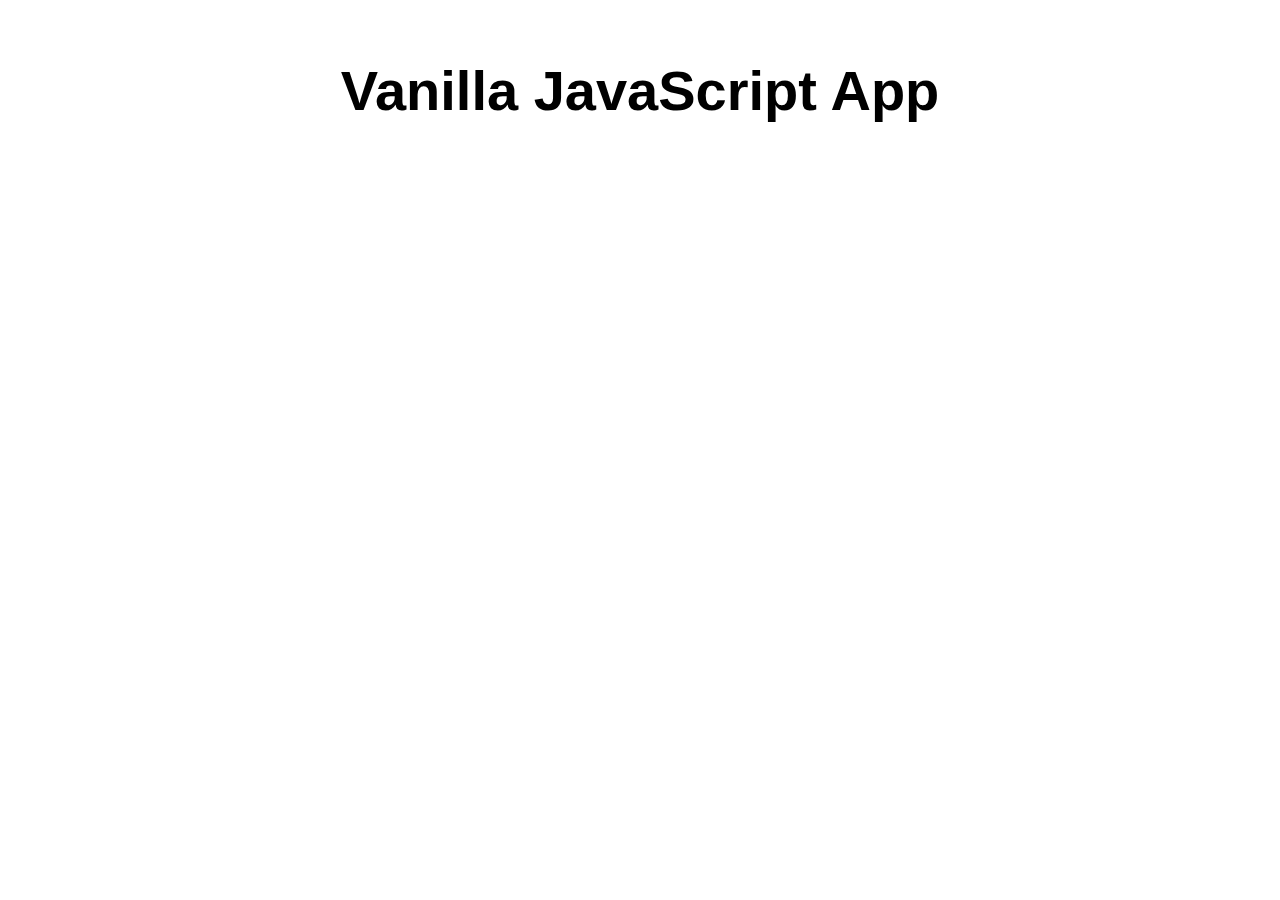
==== src/index.html @ a5e83815 "Initialize HannahZhuSWE-playwright" ====
<!DOCTYPE html>
<html lang="en">

<head>
  <meta charset="UTF-8">
  <meta name="viewport" content="width=device-width, initial-scale=1.0">
  <link rel="stylesheet" href="styles.css">
  <title>Vanilla JavaScript App</title>
</head>

<body>
  <main>
    <h1>Vanilla JavaScript App</h1>
  </main>
</body>

</html>
---- src/styles.css ----
* {
  font-family: Arial, Helvetica, sans-serif;
}

html, body {
  margin: 0;
  border: 0;
  padding: 0;
  background-color: #fff;
}

main {
  margin: auto;
  width: 50%;
  padding: 20px;
}

main > h1 {
  text-align: center;
  font-size: 3.5em;
}
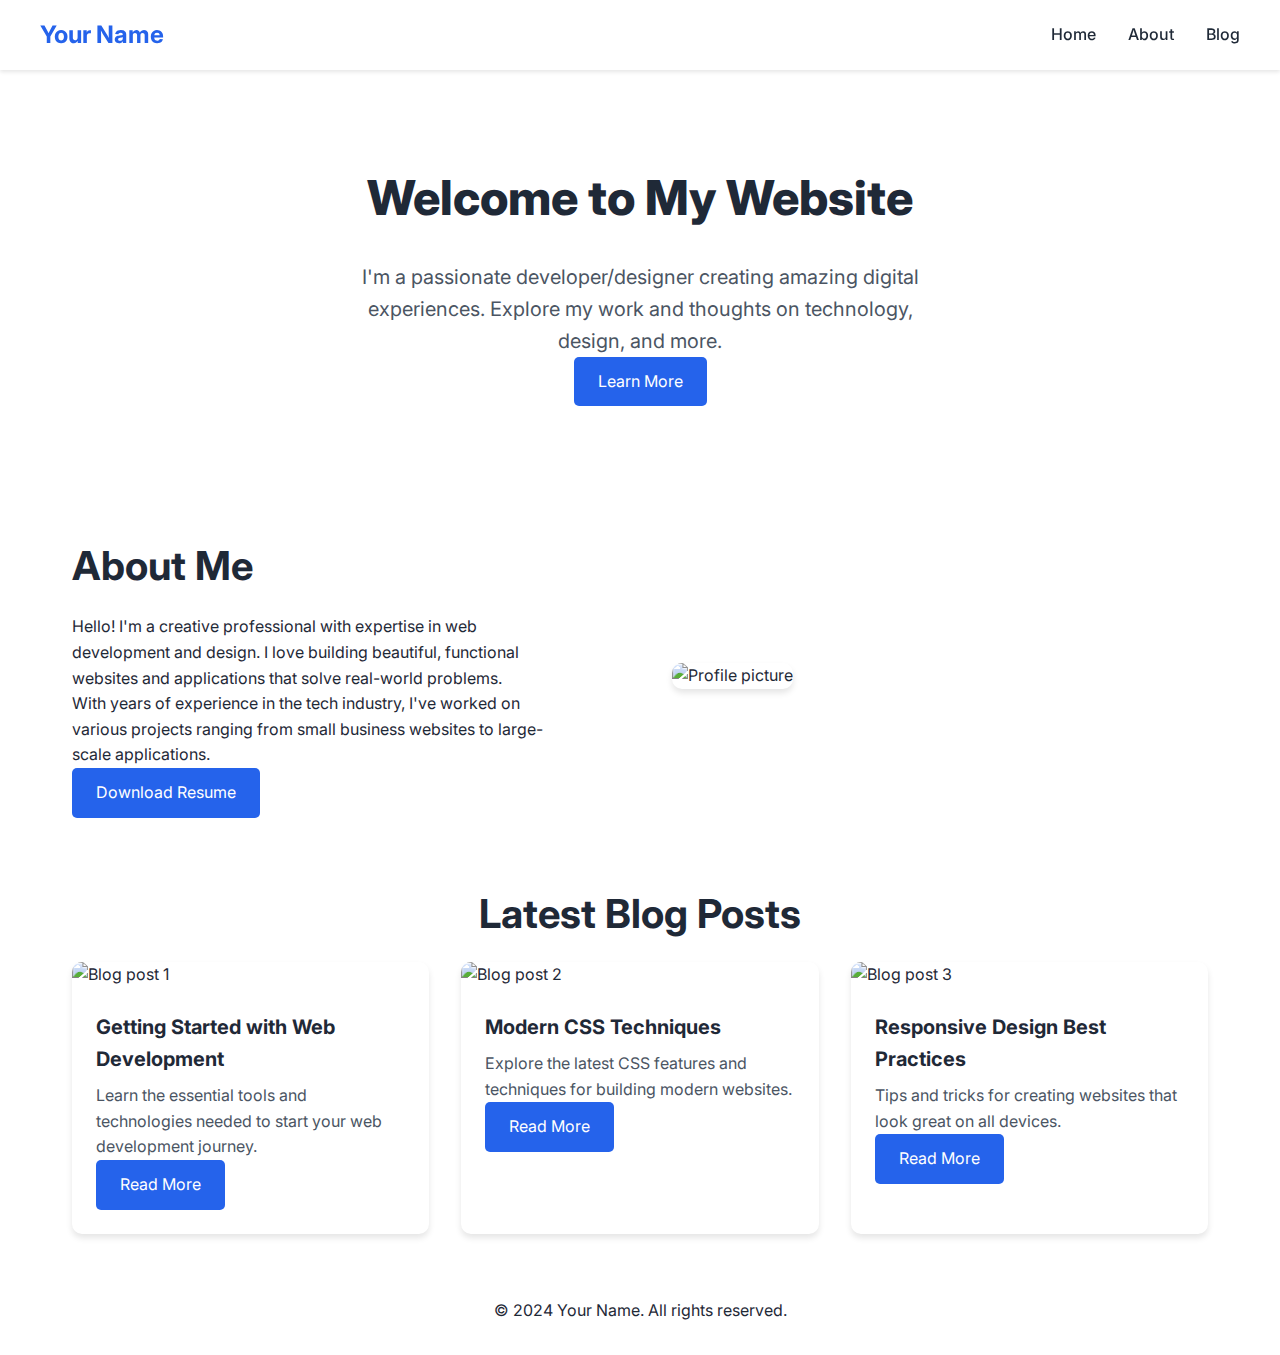
==== commit c6f7f49f: "Add personal website template with home, about, and blog sections" ====
--- a/src/index.html
+++ b/src/index.html
@@ -4,14 +4,86 @@
 <head>
   <meta charset="UTF-8">
   <meta name="viewport" content="width=device-width, initial-scale=1.0">
+  <title>Your Name - Personal Website</title>
+  <link href="https://fonts.googleapis.com/css2?family=Inter:wght@400;500;600;700;800&display=swap" rel="stylesheet">
   <link rel="stylesheet" href="styles.css">
-  <title>Vanilla JavaScript App</title>
 </head>
 
 <body>
+  <!-- Navigation -->
+  <nav>
+    <div class="nav-container">
+      <a href="#" class="nav-logo">Your Name</a>
+      <ul class="nav-links">
+        <li><a href="#home">Home</a></li>
+        <li><a href="#about">About</a></li>
+        <li><a href="#blog">Blog</a></li>
+      </ul>
+    </div>
+  </nav>
+
   <main>
-    <h1>Vanilla JavaScript App</h1>
+    <!-- Hero Section -->
+    <section id="home" class="hero">
+      <h1>Welcome to My Website</h1>
+      <p>I'm a passionate developer/designer creating amazing digital experiences. Explore my work and thoughts on technology, design, and more.</p>
+      <a href="#about" class="btn">Learn More</a>
+    </section>
+
+    <!-- About Section -->
+    <section id="about" class="about">
+      <div class="about-content">
+        <h2>About Me</h2>
+        <p>Hello! I'm a creative professional with expertise in web development and design. I love building beautiful, functional websites and applications that solve real-world problems.</p>
+        <p>With years of experience in the tech industry, I've worked on various projects ranging from small business websites to large-scale applications.</p>
+        <a href="#" class="btn">Download Resume</a>
+      </div>
+      <div class="about-image">
+        <img src="https://via.placeholder.com/600x400" alt="Profile picture" loading="lazy">
+      </div>
+    </section>
+
+    <!-- Blog Section -->
+    <section id="blog">
+      <h2 class="text-center">Latest Blog Posts</h2>
+      <div class="blog-grid">
+        <!-- Blog Card 1 -->
+        <article class="blog-card">
+          <img src="https://via.placeholder.com/400x300" alt="Blog post 1" loading="lazy">
+          <div class="blog-content">
+            <h3>Getting Started with Web Development</h3>
+            <p>Learn the essential tools and technologies needed to start your web development journey.</p>
+            <a href="#" class="btn">Read More</a>
+          </div>
+        </article>
+
+        <!-- Blog Card 2 -->
+        <article class="blog-card">
+          <img src="https://via.placeholder.com/400x300" alt="Blog post 2" loading="lazy">
+          <div class="blog-content">
+            <h3>Modern CSS Techniques</h3>
+            <p>Explore the latest CSS features and techniques for building modern websites.</p>
+            <a href="#" class="btn">Read More</a>
+          </div>
+        </article>
+
+        <!-- Blog Card 3 -->
+        <article class="blog-card">
+          <img src="https://via.placeholder.com/400x300" alt="Blog post 3" loading="lazy">
+          <div class="blog-content">
+            <h3>Responsive Design Best Practices</h3>
+            <p>Tips and tricks for creating websites that look great on all devices.</p>
+            <a href="#" class="btn">Read More</a>
+          </div>
+        </article>
+      </div>
+    </section>
   </main>
+
+  <!-- Footer -->
+  <footer class="text-center" style="margin: 4rem 0 2rem;">
+    <p>© 2024 Your Name. All rights reserved.</p>
+  </footer>
 </body>
 
 </html>--- a/src/styles.css
+++ b/src/styles.css
@@ -1,21 +1,220 @@
 * {
-  font-family: Arial, Helvetica, sans-serif;
+  font-family: 'Inter', Arial, Helvetica, sans-serif;
+  margin: 0;
+  padding: 0;
+  box-sizing: border-box;
+}
+
+:root {
+  --primary-color: #2563eb;
+  --secondary-color: #1e40af;
+  --text-color: #1f2937;
+  --light-bg: #f3f4f6;
+  --white: #ffffff;
 }
 
 html, body {
   margin: 0;
   border: 0;
   padding: 0;
-  background-color: #fff;
-}
-
+  background-color: var(--white);
+  color: var(--text-color);
+  line-height: 1.6;
+}
+
+/* Navigation */
+nav {
+  background-color: var(--white);
+  padding: 1rem 2rem;
+  box-shadow: 0 2px 4px rgba(0, 0, 0, 0.1);
+  position: fixed;
+  width: 100%;
+  top: 0;
+  z-index: 1000;
+}
+
+.nav-container {
+  max-width: 1200px;
+  margin: 0 auto;
+  display: flex;
+  justify-content: space-between;
+  align-items: center;
+}
+
+.nav-logo {
+  font-size: 1.5rem;
+  font-weight: bold;
+  color: var(--primary-color);
+  text-decoration: none;
+}
+
+.nav-links {
+  display: flex;
+  gap: 2rem;
+  list-style: none;
+}
+
+.nav-links a {
+  text-decoration: none;
+  color: var(--text-color);
+  font-weight: 500;
+  transition: color 0.3s ease;
+}
+
+.nav-links a:hover {
+  color: var(--primary-color);
+}
+
+/* Main Content */
 main {
-  margin: auto;
-  width: 50%;
-  padding: 20px;
-}
-
-main > h1 {
+  margin: 6rem auto 2rem;
+  max-width: 1200px;
+  padding: 0 2rem;
+}
+
+/* Section Styles */
+section {
+  margin: 4rem 0;
+}
+
+h1, h2, h3 {
+  color: var(--text-color);
+  margin-bottom: 1rem;
+}
+
+h1 {
+  font-size: 3rem;
+  font-weight: 800;
+}
+
+h2 {
+  font-size: 2.5rem;
+  font-weight: 700;
+}
+
+/* Home Section */
+.hero {
   text-align: center;
-  font-size: 3.5em;
+  padding: 4rem 0;
+}
+
+.hero h1 {
+  margin-bottom: 1.5rem;
+}
+
+.hero p {
+  font-size: 1.25rem;
+  color: #4b5563;
+  max-width: 600px;
+  margin: 0 auto;
+}
+
+/* About Section */
+.about {
+  display: grid;
+  grid-template-columns: 1fr 1fr;
+  gap: 4rem;
+  align-items: center;
+}
+
+.about-content {
+  padding-right: 2rem;
+}
+
+.about img {
+  width: 100%;
+  border-radius: 10px;
+  box-shadow: 0 4px 6px rgba(0, 0, 0, 0.1);
+}
+
+/* Blog Section */
+.blog-grid {
+  display: grid;
+  grid-template-columns: repeat(auto-fit, minmax(300px, 1fr));
+  gap: 2rem;
+}
+
+.blog-card {
+  background: var(--white);
+  border-radius: 10px;
+  overflow: hidden;
+  box-shadow: 0 4px 6px rgba(0, 0, 0, 0.1);
+  transition: transform 0.3s ease;
+}
+
+.blog-card:hover {
+  transform: translateY(-5px);
+}
+
+.blog-card img {
+  width: 100%;
+  height: 200px;
+  object-fit: cover;
+}
+
+.blog-content {
+  padding: 1.5rem;
+}
+
+.blog-content h3 {
+  font-size: 1.25rem;
+  margin-bottom: 0.5rem;
+}
+
+.blog-content p {
+  color: #4b5563;
+}
+
+/* Responsive Design */
+@media (max-width: 768px) {
+  .nav-container {
+    flex-direction: column;
+    gap: 1rem;
+  }
+  
+  .about {
+    grid-template-columns: 1fr;
+    gap: 2rem;
+  }
+  
+  .about-content {
+    padding-right: 0;
+  }
+  
+  h1 {
+    font-size: 2.5rem;
+  }
+  
+  h2 {
+    font-size: 2rem;
+  }
+  
+  .hero {
+    padding: 2rem 0;
+  }
+}
+
+/* Utility Classes */
+.container {
+  max-width: 1200px;
+  margin: 0 auto;
+  padding: 0 2rem;
+}
+
+.btn {
+  display: inline-block;
+  padding: 0.75rem 1.5rem;
+  background-color: var(--primary-color);
+  color: var(--white);
+  text-decoration: none;
+  border-radius: 5px;
+  transition: background-color 0.3s ease;
+}
+
+.btn:hover {
+  background-color: var(--secondary-color);
+}
+
+.text-center {
+  text-align: center;
 }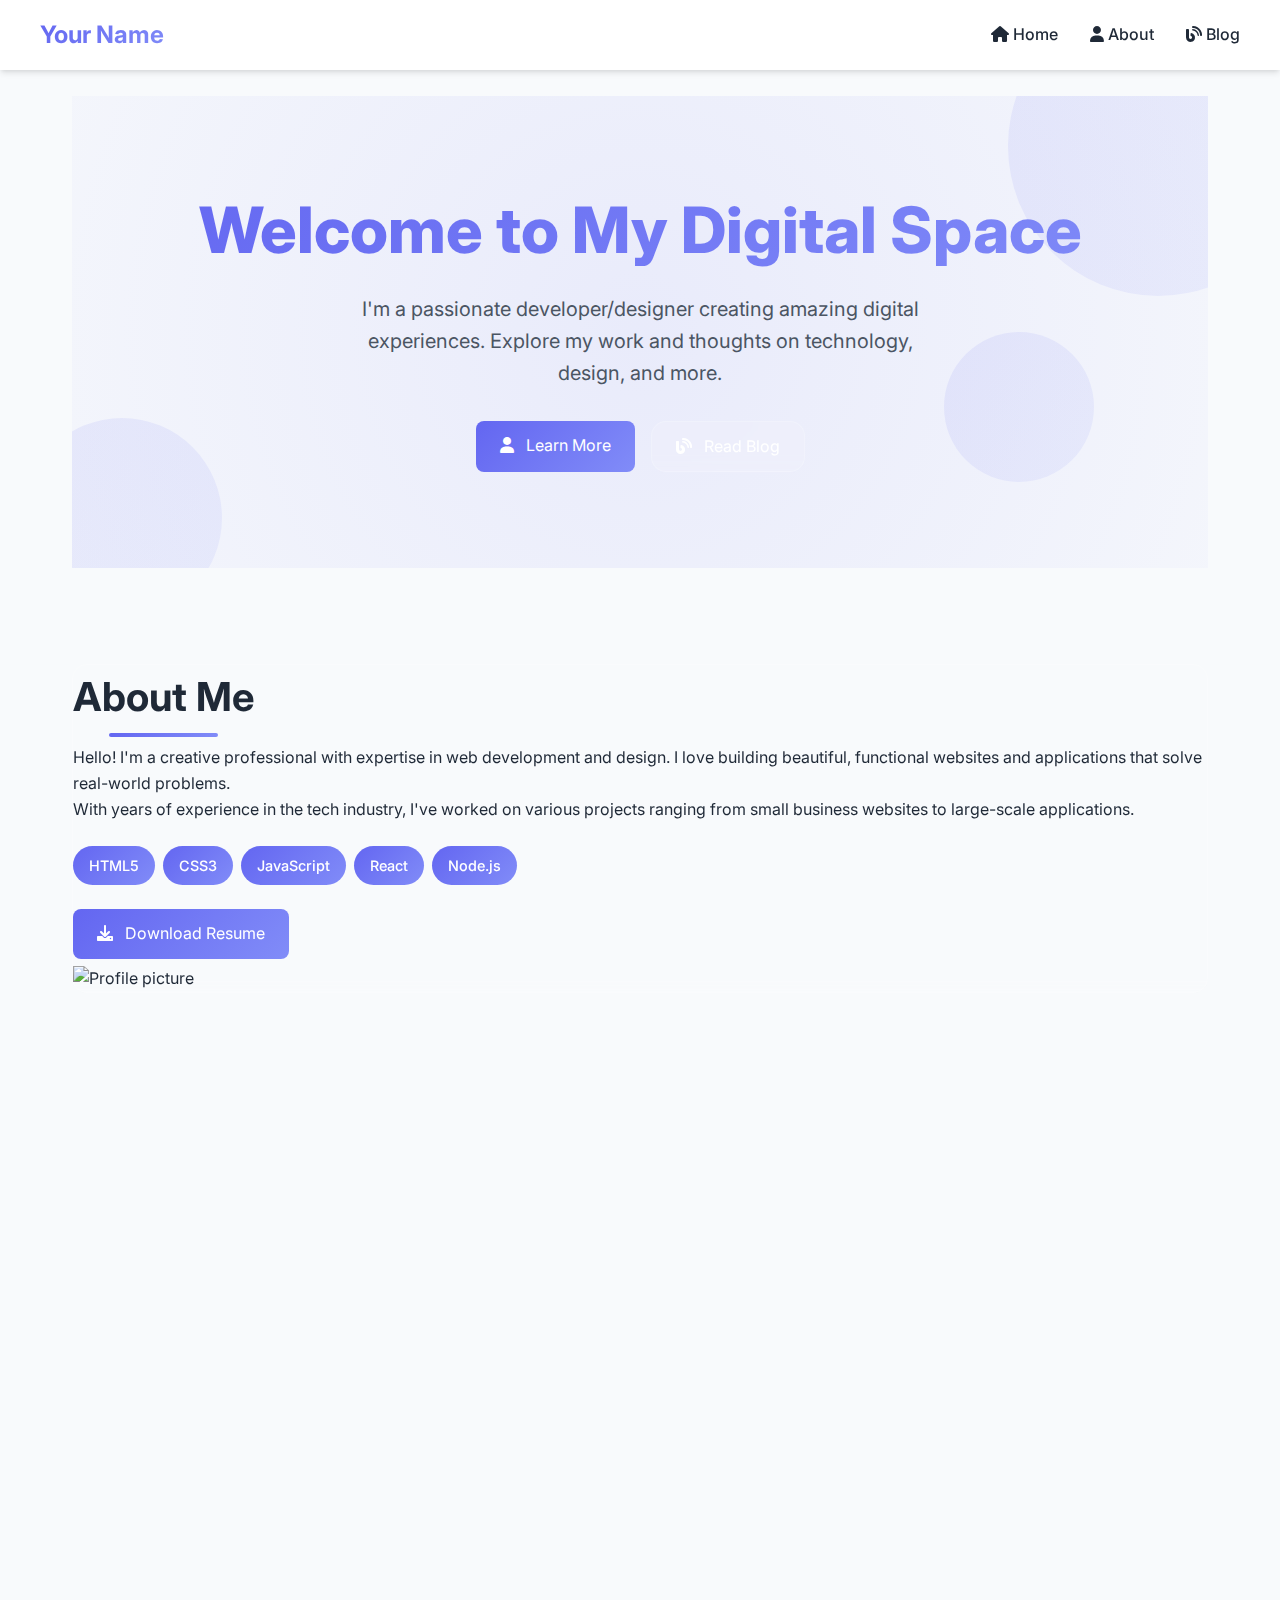
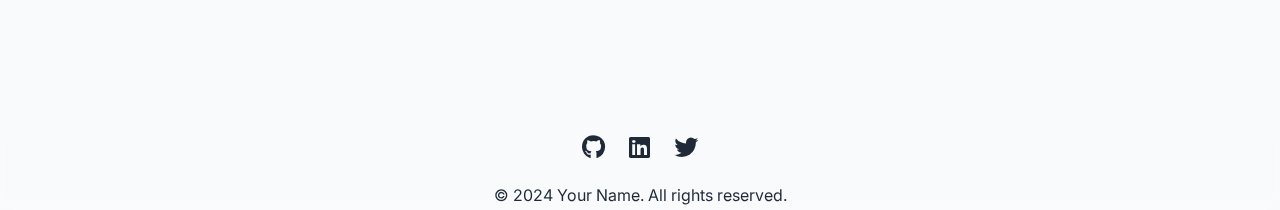
==== commit 7edd5607: "Add modern aesthetic design with animations and interactive elements" ====
--- a/src/index.html
+++ b/src/index.html
@@ -6,6 +6,7 @@
   <meta name="viewport" content="width=device-width, initial-scale=1.0">
   <title>Your Name - Personal Website</title>
   <link href="https://fonts.googleapis.com/css2?family=Inter:wght@400;500;600;700;800&display=swap" rel="stylesheet">
+  <link rel="stylesheet" href="https://cdnjs.cloudflare.com/ajax/libs/font-awesome/6.0.0/css/all.min.css">
   <link rel="stylesheet" href="styles.css">
 </head>
 
@@ -15,9 +16,9 @@
     <div class="nav-container">
       <a href="#" class="nav-logo">Your Name</a>
       <ul class="nav-links">
-        <li><a href="#home">Home</a></li>
-        <li><a href="#about">About</a></li>
-        <li><a href="#blog">Blog</a></li>
+        <li><a href="#home"><i class="fas fa-home"></i> Home</a></li>
+        <li><a href="#about"><i class="fas fa-user"></i> About</a></li>
+        <li><a href="#blog"><i class="fas fa-blog"></i> Blog</a></li>
       </ul>
     </div>
   </nav>
@@ -25,18 +26,35 @@
   <main>
     <!-- Hero Section -->
     <section id="home" class="hero">
-      <h1>Welcome to My Website</h1>
-      <p>I'm a passionate developer/designer creating amazing digital experiences. Explore my work and thoughts on technology, design, and more.</p>
-      <a href="#about" class="btn">Learn More</a>
+      <div class="hero-content">
+        <h1>Welcome to My Digital Space</h1>
+        <p>I'm a passionate developer/designer creating amazing digital experiences. Explore my work and thoughts on technology, design, and more.</p>
+        <div class="hero-buttons">
+          <a href="#about" class="btn"><i class="fas fa-user"></i> Learn More</a>
+          <a href="#blog" class="btn glass"><i class="fas fa-blog"></i> Read Blog</a>
+        </div>
+      </div>
+      <div class="hero-background">
+        <div class="shape shape-1"></div>
+        <div class="shape shape-2"></div>
+        <div class="shape shape-3"></div>
+      </div>
     </section>
 
     <!-- About Section -->
-    <section id="about" class="about">
+    <section id="about" class="about glass">
       <div class="about-content">
         <h2>About Me</h2>
         <p>Hello! I'm a creative professional with expertise in web development and design. I love building beautiful, functional websites and applications that solve real-world problems.</p>
         <p>With years of experience in the tech industry, I've worked on various projects ranging from small business websites to large-scale applications.</p>
-        <a href="#" class="btn">Download Resume</a>
+        <div class="skills">
+          <span class="skill-tag">HTML5</span>
+          <span class="skill-tag">CSS3</span>
+          <span class="skill-tag">JavaScript</span>
+          <span class="skill-tag">React</span>
+          <span class="skill-tag">Node.js</span>
+        </div>
+        <a href="#" class="btn"><i class="fas fa-download"></i> Download Resume</a>
       </div>
       <div class="about-image">
         <img src="https://via.placeholder.com/600x400" alt="Profile picture" loading="lazy">
@@ -53,7 +71,7 @@
           <div class="blog-content">
             <h3>Getting Started with Web Development</h3>
             <p>Learn the essential tools and technologies needed to start your web development journey.</p>
-            <a href="#" class="btn">Read More</a>
+            <a href="#" class="btn"><i class="fas fa-arrow-right"></i> Read More</a>
           </div>
         </article>
 
@@ -63,7 +81,7 @@
           <div class="blog-content">
             <h3>Modern CSS Techniques</h3>
             <p>Explore the latest CSS features and techniques for building modern websites.</p>
-            <a href="#" class="btn">Read More</a>
+            <a href="#" class="btn"><i class="fas fa-arrow-right"></i> Read More</a>
           </div>
         </article>
 
@@ -73,7 +91,7 @@
           <div class="blog-content">
             <h3>Responsive Design Best Practices</h3>
             <p>Tips and tricks for creating websites that look great on all devices.</p>
-            <a href="#" class="btn">Read More</a>
+            <a href="#" class="btn"><i class="fas fa-arrow-right"></i> Read More</a>
           </div>
         </article>
       </div>
@@ -81,9 +99,16 @@
   </main>
 
   <!-- Footer -->
-  <footer class="text-center" style="margin: 4rem 0 2rem;">
+  <footer class="text-center glass">
+    <div class="social-links">
+      <a href="#" class="social-link"><i class="fab fa-github"></i></a>
+      <a href="#" class="social-link"><i class="fab fa-linkedin"></i></a>
+      <a href="#" class="social-link"><i class="fab fa-twitter"></i></a>
+    </div>
     <p>© 2024 Your Name. All rights reserved.</p>
   </footer>
+
+  <script src="script.js"></script>
 </body>
 
 </html>--- a/src/styles.css
+++ b/src/styles.css
@@ -6,31 +6,44 @@
 }
 
 :root {
-  --primary-color: #2563eb;
-  --secondary-color: #1e40af;
+  --primary-color: #6366f1;
+  --secondary-color: #4f46e5;
+  --accent-color: #818cf8;
   --text-color: #1f2937;
-  --light-bg: #f3f4f6;
+  --light-bg: #f8fafc;
   --white: #ffffff;
+  --gradient-1: linear-gradient(135deg, #6366f1 0%, #818cf8 100%);
+  --gradient-2: linear-gradient(135deg, #4f46e5 0%, #6366f1 100%);
+  --shadow-1: 0 4px 6px -1px rgba(0, 0, 0, 0.1), 0 2px 4px -1px rgba(0, 0, 0, 0.06);
+  --shadow-2: 0 10px 15px -3px rgba(0, 0, 0, 0.1), 0 4px 6px -2px rgba(0, 0, 0, 0.05);
 }
 
 html, body {
   margin: 0;
   border: 0;
   padding: 0;
-  background-color: var(--white);
+  background-color: var(--light-bg);
   color: var(--text-color);
   line-height: 1.6;
+  scroll-behavior: smooth;
 }
 
 /* Navigation */
 nav {
-  background-color: var(--white);
+  background-color: rgba(255, 255, 255, 0.95);
+  backdrop-filter: blur(10px);
   padding: 1rem 2rem;
-  box-shadow: 0 2px 4px rgba(0, 0, 0, 0.1);
+  box-shadow: var(--shadow-1);
   position: fixed;
   width: 100%;
   top: 0;
   z-index: 1000;
+  transition: all 0.3s ease;
+}
+
+nav.scrolled {
+  background-color: rgba(255, 255, 255, 0.98);
+  box-shadow: var(--shadow-2);
 }
 
 .nav-container {
@@ -44,8 +57,15 @@
 .nav-logo {
   font-size: 1.5rem;
   font-weight: bold;
-  color: var(--primary-color);
+  background: var(--gradient-1);
+  -webkit-background-clip: text;
+  -webkit-text-fill-color: transparent;
   text-decoration: none;
+  transition: transform 0.3s ease;
+}
+
+.nav-logo:hover {
+  transform: scale(1.05);
 }
 
 .nav-links {
@@ -58,11 +78,23 @@
   text-decoration: none;
   color: var(--text-color);
   font-weight: 500;
-  transition: color 0.3s ease;
-}
-
-.nav-links a:hover {
-  color: var(--primary-color);
+  transition: all 0.3s ease;
+  position: relative;
+}
+
+.nav-links a::after {
+  content: '';
+  position: absolute;
+  width: 0;
+  height: 2px;
+  bottom: -4px;
+  left: 0;
+  background: var(--gradient-1);
+  transition: width 0.3s ease;
+}
+
+.nav-links a:hover::after {
+  width: 100%;
 }
 
 /* Main Content */
@@ -74,7 +106,15 @@
 
 /* Section Styles */
 section {
-  margin: 4rem 0;
+  margin: 6rem 0;
+  opacity: 0;
+  transform: translateY(20px);
+  transition: all 0.6s ease;
+}
+
+section.visible {
+  opacity: 1;
+  transform: translateY(0);
 }
 
 h1, h2, h3 {
@@ -83,89 +123,180 @@
 }
 
 h1 {
-  font-size: 3rem;
+  font-size: 3.5rem;
   font-weight: 800;
+  background: var(--gradient-1);
+  -webkit-background-clip: text;
+  -webkit-text-fill-color: transparent;
+  line-height: 1.2;
 }
 
 h2 {
   font-size: 2.5rem;
   font-weight: 700;
+  position: relative;
+  display: inline-block;
+}
+
+h2::after {
+  content: '';
+  position: absolute;
+  width: 60%;
+  height: 4px;
+  bottom: -8px;
+  left: 20%;
+  background: var(--gradient-1);
+  border-radius: 2px;
 }
 
 /* Home Section */
 .hero {
   text-align: center;
-  padding: 4rem 0;
+  padding: 6rem 0;
+  position: relative;
+  overflow: hidden;
+}
+
+.hero::before {
+  content: '';
+  position: absolute;
+  width: 200%;
+  height: 200%;
+  background: radial-gradient(circle, rgba(99, 102, 241, 0.1) 0%, rgba(255, 255, 255, 0) 70%);
+  top: -50%;
+  left: -50%;
+  z-index: -1;
+  animation: rotate 20s linear infinite;
+}
+
+@keyframes rotate {
+  from { transform: rotate(0deg); }
+  to { transform: rotate(360deg); }
 }
 
 .hero h1 {
   margin-bottom: 1.5rem;
+  font-size: 4rem;
 }
 
 .hero p {
   font-size: 1.25rem;
   color: #4b5563;
   max-width: 600px;
-  margin: 0 auto;
-}
-
-/* About Section */
-.about {
-  display: grid;
-  grid-template-columns: 1fr 1fr;
-  gap: 4rem;
-  align-items: center;
-}
-
-.about-content {
-  padding-right: 2rem;
-}
-
-.about img {
+  margin: 0 auto 2rem;
+}
+
+/* Hero Section Additional Styles */
+.hero-content {
+  position: relative;
+  z-index: 2;
+}
+
+.hero-buttons {
+  display: flex;
+  gap: 1rem;
+  justify-content: center;
+  margin-top: 2rem;
+}
+
+.hero-background {
+  position: absolute;
+  top: 0;
+  left: 0;
   width: 100%;
-  border-radius: 10px;
-  box-shadow: 0 4px 6px rgba(0, 0, 0, 0.1);
-}
-
-/* Blog Section */
-.blog-grid {
-  display: grid;
-  grid-template-columns: repeat(auto-fit, minmax(300px, 1fr));
-  gap: 2rem;
-}
-
-.blog-card {
-  background: var(--white);
-  border-radius: 10px;
+  height: 100%;
   overflow: hidden;
-  box-shadow: 0 4px 6px rgba(0, 0, 0, 0.1);
-  transition: transform 0.3s ease;
-}
-
-.blog-card:hover {
-  transform: translateY(-5px);
-}
-
-.blog-card img {
-  width: 100%;
+  z-index: 1;
+}
+
+.shape {
+  position: absolute;
+  background: var(--gradient-1);
+  border-radius: 50%;
+  opacity: 0.1;
+}
+
+.shape-1 {
+  width: 300px;
+  height: 300px;
+  top: -100px;
+  right: -100px;
+  animation: float 6s ease-in-out infinite;
+}
+
+.shape-2 {
+  width: 200px;
   height: 200px;
-  object-fit: cover;
-}
-
-.blog-content {
-  padding: 1.5rem;
-}
-
-.blog-content h3 {
-  font-size: 1.25rem;
-  margin-bottom: 0.5rem;
-}
-
-.blog-content p {
-  color: #4b5563;
-}
-
-/* Responsive Design */
+  bottom: -50px;
+  left: -50px;
+  animation: float 8s ease-in-out infinite;
+}
+
+.shape-3 {
+  width: 150px;
+  height: 150px;
+  top: 50%;
+  right: 10%;
+  animation: float 7s ease-in-out infinite;
+}
+
+@keyframes float {
+  0%, 100% { transform: translateY(0); }
+  50% { transform: translateY(-20px); }
+}
+
+/* Skills Section */
+.skills {
+  display: flex;
+  flex-wrap: wrap;
+  gap: 0.5rem;
+  margin: 1.5rem 0;
+}
+
+.skill-tag {
+  background: var(--gradient-1);
+  color: var(--white);
+  padding: 0.5rem 1rem;
+  border-radius: 20px;
+  font-size: 0.9rem;
+  font-weight: 500;
+}
+
+/* Social Links */
+.social-links {
+  display: flex;
+  justify-content: center;
+  gap: 1.5rem;
+  margin-bottom: 1rem;
+}
+
+.social-link {
+  color: var(--text-color);
+  font-size: 1.5rem;
+  transition: all 0.3s ease;
+}
+
+.social-link:hover {
+  color: var(--primary-color);
+  transform: translateY(-3px);
+}
+
+/* Additional Button Styles */
+.btn i {
+  margin-right: 0.5rem;
+}
+
+.btn.glass {
+  background: rgba(255, 255, 255, 0.1);
+  backdrop-filter: blur(10px);
+  border: 1px solid rgba(255, 255, 255, 0.2);
+}
+
+.btn.glass:hover {
+  background: rgba(255, 255, 255, 0.2);
+}
+
+/* Responsive Adjustments */
 @media (max-width: 768px) {
   .nav-container {
     flex-direction: column;
@@ -175,6 +306,7 @@
   .about {
     grid-template-columns: 1fr;
     gap: 2rem;
+    padding: 2rem;
   }
   
   .about-content {
@@ -190,7 +322,20 @@
   }
   
   .hero {
-    padding: 2rem 0;
+    padding: 4rem 0;
+  }
+  
+  .hero-buttons {
+    flex-direction: column;
+    align-items: center;
+  }
+  
+  .shape {
+    display: none;
+  }
+  
+  .skills {
+    justify-content: center;
   }
 }
 
@@ -204,17 +349,54 @@
 .btn {
   display: inline-block;
   padding: 0.75rem 1.5rem;
-  background-color: var(--primary-color);
+  background: var(--gradient-1);
   color: var(--white);
   text-decoration: none;
-  border-radius: 5px;
-  transition: background-color 0.3s ease;
+  border-radius: 8px;
+  transition: all 0.3s ease;
+  position: relative;
+  overflow: hidden;
+}
+
+.btn::before {
+  content: '';
+  position: absolute;
+  top: 0;
+  left: -100%;
+  width: 100%;
+  height: 100%;
+  background: linear-gradient(
+    90deg,
+    transparent,
+    rgba(255, 255, 255, 0.2),
+    transparent
+  );
+  transition: 0.5s;
+}
+
+.btn:hover::before {
+  left: 100%;
 }
 
 .btn:hover {
-  background-color: var(--secondary-color);
+  transform: translateY(-2px);
+  box-shadow: var(--shadow-2);
 }
 
 .text-center {
   text-align: center;
+}
+
+/* Animations */
+@keyframes fadeIn {
+  from { opacity: 0; transform: translateY(20px); }
+  to { opacity: 1; transform: translateY(0); }
+}
+
+/* Glass Effect */
+.glass {
+  background: rgba(255, 255, 255, 0.1);
+  backdrop-filter: blur(10px);
+  border: 1px solid rgba(255, 255, 255, 0.2);
+  border-radius: 15px;
 }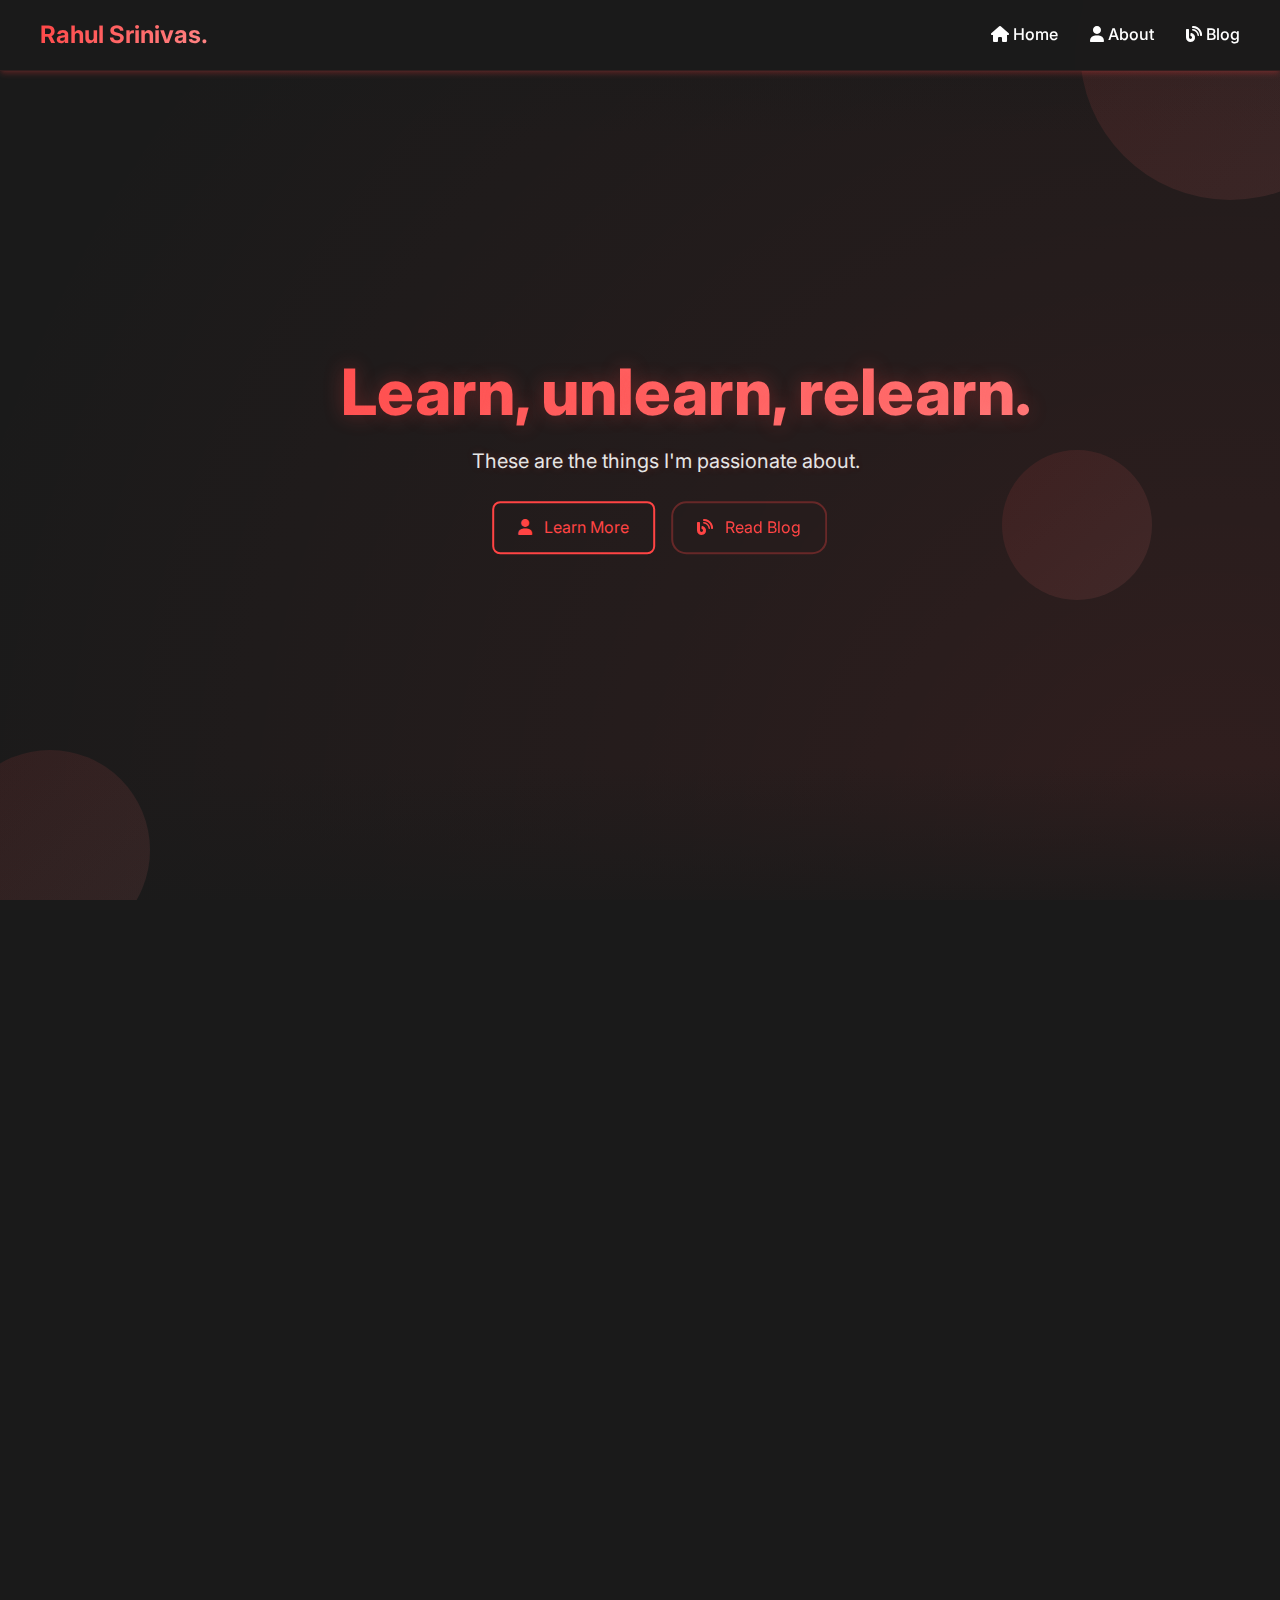
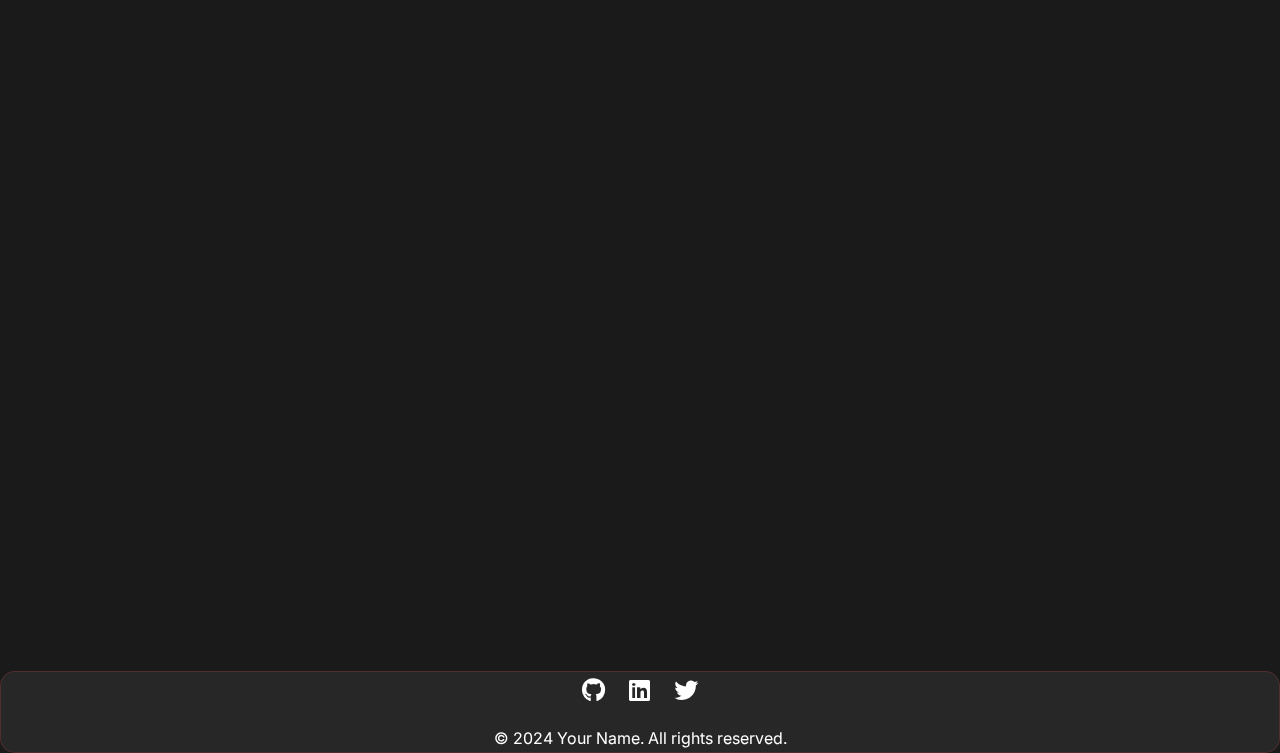
==== commit d96c60f9: "Update layout: Remove gaps between sections, adjust hero section height, and reposition About sectio" ====
--- a/src/index.html
+++ b/src/index.html
@@ -14,7 +14,7 @@
   <!-- Navigation -->
   <nav>
     <div class="nav-container">
-      <a href="#" class="nav-logo">Your Name</a>
+      <a href="#" class="nav-logo">Rahul Srinivas.</a>
       <ul class="nav-links">
         <li><a href="#home"><i class="fas fa-home"></i> Home</a></li>
         <li><a href="#about"><i class="fas fa-user"></i> About</a></li>
@@ -27,8 +27,8 @@
     <!-- Hero Section -->
     <section id="home" class="hero">
       <div class="hero-content">
-        <h1>Welcome to My Digital Space</h1>
-        <p>I'm a passionate developer/designer creating amazing digital experiences. Explore my work and thoughts on technology, design, and more.</p>
+        <h1>Learn, unlearn, relearn.</h1>
+        <p>These are the things I'm passionate about.</p>
         <div class="hero-buttons">
           <a href="#about" class="btn"><i class="fas fa-user"></i> Learn More</a>
           <a href="#blog" class="btn glass"><i class="fas fa-blog"></i> Read Blog</a>
--- a/src/styles.css
+++ b/src/styles.css
@@ -6,23 +6,26 @@
 }
 
 :root {
-  --primary-color: #6366f1;
-  --secondary-color: #4f46e5;
-  --accent-color: #818cf8;
-  --text-color: #1f2937;
-  --light-bg: #f8fafc;
+  --primary-color: #ff4444;
+  --secondary-color: #ff6666;
+  --accent-color: #ff8888;
+  --text-color: #ffffff;
+  --text-secondary: #e5e5e5;
+  --bg-primary: #1a1a1a;
+  --bg-secondary: #2d2d2d;
+  --bg-card: #2d2d2d;
   --white: #ffffff;
-  --gradient-1: linear-gradient(135deg, #6366f1 0%, #818cf8 100%);
-  --gradient-2: linear-gradient(135deg, #4f46e5 0%, #6366f1 100%);
-  --shadow-1: 0 4px 6px -1px rgba(0, 0, 0, 0.1), 0 2px 4px -1px rgba(0, 0, 0, 0.06);
-  --shadow-2: 0 10px 15px -3px rgba(0, 0, 0, 0.1), 0 4px 6px -2px rgba(0, 0, 0, 0.05);
+  --gradient-1: linear-gradient(135deg, #ff4444 0%, #ff8888 100%);
+  --gradient-2: linear-gradient(135deg, #ff6666 0%, #ff4444 100%);
+  --shadow-1: 0 4px 6px -1px rgba(255, 68, 68, 0.2), 0 2px 4px -1px rgba(255, 68, 68, 0.1);
+  --shadow-2: 0 10px 15px -3px rgba(255, 68, 68, 0.3), 0 4px 6px -2px rgba(255, 68, 68, 0.2);
 }
 
 html, body {
   margin: 0;
   border: 0;
   padding: 0;
-  background-color: var(--light-bg);
+  background-color: var(--bg-primary);
   color: var(--text-color);
   line-height: 1.6;
   scroll-behavior: smooth;
@@ -30,7 +33,7 @@
 
 /* Navigation */
 nav {
-  background-color: rgba(255, 255, 255, 0.95);
+  background-color: rgba(26, 26, 26, 0.95);
   backdrop-filter: blur(10px);
   padding: 1rem 2rem;
   box-shadow: var(--shadow-1);
@@ -39,10 +42,11 @@
   top: 0;
   z-index: 1000;
   transition: all 0.3s ease;
+  border-bottom: 1px solid rgba(255, 68, 68, 0.1);
 }
 
 nav.scrolled {
-  background-color: rgba(255, 255, 255, 0.98);
+  background-color: rgba(26, 26, 26, 0.98);
   box-shadow: var(--shadow-2);
 }
 
@@ -99,9 +103,8 @@
 
 /* Main Content */
 main {
-  margin: 6rem auto 2rem;
-  max-width: 1200px;
-  padding: 0 2rem;
+  margin: 0;
+  padding: 0;
 }
 
 /* Section Styles */
@@ -152,51 +155,112 @@
 /* Home Section */
 .hero {
   text-align: center;
-  padding: 6rem 0;
+  padding: 0;
   position: relative;
   overflow: hidden;
+  height: 100vh;
+  width: 100vw;
+  margin: 0;
+  display: flex;
+  align-items: center;
+  justify-content: center;
+  --mouse-x: 80%;
+  --mouse-y: 80%;
 }
 
 .hero::before {
   content: '';
   position: absolute;
-  width: 200%;
-  height: 200%;
-  background: radial-gradient(circle, rgba(99, 102, 241, 0.1) 0%, rgba(255, 255, 255, 0) 70%);
-  top: -50%;
-  left: -50%;
+  width: 100%;
+  height: 100%;
+  background: radial-gradient(circle at var(--mouse-x, 80%) var(--mouse-y, 80%), 
+    rgba(255, 68, 68, 0.4) 0%,
+    rgba(255, 68, 68, 0.2) 20%,
+    rgba(26, 26, 26, 0) 50%);
+  top: 0;
+  left: 0;
   z-index: -1;
-  animation: rotate 20s linear infinite;
-}
-
-@keyframes rotate {
-  from { transform: rotate(0deg); }
-  to { transform: rotate(360deg); }
+  transition: background 0.1s ease;
+}
+
+.hero::after {
+  content: '';
+  position: absolute;
+  width: 100%;
+  height: 100%;
+  background: radial-gradient(circle at var(--mouse-x, 80%) var(--mouse-y, 80%), 
+    rgba(255, 68, 68, 0.1) 0%,
+    rgba(255, 68, 68, 0.05) 30%,
+    rgba(26, 26, 26, 0) 70%);
+  top: 0;
+  left: 0;
+  z-index: -1;
+  transition: background 0.2s ease;
+  transform: scale(1.5);
+}
+
+/* Add fade effects to hero section */
+.hero::before {
+  content: '';
+  position: absolute;
+  top: 0;
+  left: 0;
+  width: 100%;
+  height: 100%;
+  background: linear-gradient(
+    to bottom,
+    rgba(26, 26, 26, 0.8) 0%,
+    rgba(26, 26, 26, 0) 15%,
+    rgba(26, 26, 26, 0) 85%,
+    rgba(26, 26, 26, 0.8) 100%
+  );
+  z-index: 1;
+  pointer-events: none;
+}
+
+.hero-content {
+  position: relative;
+  z-index: 2;
+  max-width: 1200px;
+  width: 100%;
+  padding: 0 2rem;
+  transform: translate(
+    calc(var(--mouse-x, 0) * 0.02),
+    calc(var(--mouse-y, 0) * 0.02)
+  );
+  transition: transform 0.3s ease;
 }
 
 .hero h1 {
-  margin-bottom: 1.5rem;
+  margin-bottom: 1rem;
   font-size: 4rem;
+  text-shadow: 0 0 20px rgba(255, 68, 68, 0.3);
+  transform: translate(
+    calc(var(--mouse-x, 0) * 0.03),
+    calc(var(--mouse-y, 0) * 0.03)
+  );
+  transition: transform 0.3s ease;
 }
 
 .hero p {
   font-size: 1.25rem;
-  color: #4b5563;
-  max-width: 600px;
-  margin: 0 auto 2rem;
+  color: var(--text-secondary);
+  max-width: 800px;
+  margin: 0 auto 1.5rem;
+  text-shadow: 0 0 10px rgba(255, 68, 68, 0.2);
+  transform: translate(
+    calc(var(--mouse-x, 0) * 0.01),
+    calc(var(--mouse-y, 0) * 0.01)
+  );
+  transition: transform 0.3s ease;
 }
 
 /* Hero Section Additional Styles */
-.hero-content {
-  position: relative;
-  z-index: 2;
-}
-
 .hero-buttons {
   display: flex;
   gap: 1rem;
   justify-content: center;
-  margin-top: 2rem;
+  margin-top: 1.5rem;
 }
 
 .hero-background {
@@ -282,18 +346,58 @@
 }
 
 /* Additional Button Styles */
+.btn {
+  display: inline-block;
+  padding: 0.75rem 1.5rem;
+  background: transparent;
+  color: var(--primary-color);
+  text-decoration: none;
+  border-radius: 8px;
+  transition: all 0.3s ease;
+  position: relative;
+  overflow: hidden;
+  border: 2px solid var(--primary-color);
+}
+
+.btn::before {
+  content: '';
+  position: absolute;
+  top: 0;
+  left: -100%;
+  width: 100%;
+  height: 100%;
+  background: linear-gradient(
+    90deg,
+    transparent,
+    rgba(255, 68, 68, 0.2),
+    transparent
+  );
+  transition: 0.5s;
+}
+
+.btn:hover::before {
+  left: 100%;
+}
+
+.btn:hover {
+  transform: translateY(-2px);
+  box-shadow: var(--shadow-2);
+  background: rgba(255, 68, 68, 0.1);
+}
+
 .btn i {
   margin-right: 0.5rem;
 }
 
 .btn.glass {
-  background: rgba(255, 255, 255, 0.1);
+  background: transparent;
   backdrop-filter: blur(10px);
-  border: 1px solid rgba(255, 255, 255, 0.2);
+  border: 2px solid rgba(255, 68, 68, 0.3);
 }
 
 .btn.glass:hover {
-  background: rgba(255, 255, 255, 0.2);
+  background: rgba(255, 68, 68, 0.1);
+  border-color: rgba(255, 68, 68, 0.5);
 }
 
 /* Responsive Adjustments */
@@ -346,43 +450,6 @@
   padding: 0 2rem;
 }
 
-.btn {
-  display: inline-block;
-  padding: 0.75rem 1.5rem;
-  background: var(--gradient-1);
-  color: var(--white);
-  text-decoration: none;
-  border-radius: 8px;
-  transition: all 0.3s ease;
-  position: relative;
-  overflow: hidden;
-}
-
-.btn::before {
-  content: '';
-  position: absolute;
-  top: 0;
-  left: -100%;
-  width: 100%;
-  height: 100%;
-  background: linear-gradient(
-    90deg,
-    transparent,
-    rgba(255, 255, 255, 0.2),
-    transparent
-  );
-  transition: 0.5s;
-}
-
-.btn:hover::before {
-  left: 100%;
-}
-
-.btn:hover {
-  transform: translateY(-2px);
-  box-shadow: var(--shadow-2);
-}
-
 .text-center {
   text-align: center;
 }
@@ -395,8 +462,75 @@
 
 /* Glass Effect */
 .glass {
-  background: rgba(255, 255, 255, 0.1);
+  background: rgba(45, 45, 45, 0.7);
   backdrop-filter: blur(10px);
-  border: 1px solid rgba(255, 255, 255, 0.2);
+  border: 1px solid rgba(255, 68, 68, 0.2);
   border-radius: 15px;
+}
+
+/* About Section */
+.about {
+  display: grid;
+  grid-template-columns: 1fr 1fr;
+  gap: 4rem;
+  align-items: center;
+  background: transparent;
+  padding: 4rem;
+  border-radius: 20px;
+  box-shadow: var(--shadow-2);
+  border: 2px solid rgba(255, 68, 68, 0.2);
+  position: relative;
+  overflow: hidden;
+  margin-top: 2rem;
+  margin-bottom: 8rem;
+}
+
+.about::before {
+  content: '';
+  position: absolute;
+  top: 0;
+  left: 0;
+  width: 100%;
+  height: 100%;
+  background: linear-gradient(
+    135deg,
+    rgba(255, 68, 68, 0.05) 0%,
+    rgba(255, 68, 68, 0) 100%
+  );
+  z-index: 0;
+}
+
+.about-content {
+  padding-right: 2rem;
+  position: relative;
+  z-index: 1;
+}
+
+.about-content p {
+  color: var(--text-secondary);
+  margin-bottom: 1rem;
+}
+
+.about img {
+  width: 100%;
+  border-radius: 15px;
+  box-shadow: var(--shadow-2);
+  transition: transform 0.3s ease;
+  border: 2px solid rgba(255, 68, 68, 0.2);
+}
+
+.about img:hover {
+  transform: scale(1.02);
+  border-color: rgba(255, 68, 68, 0.4);
+}
+
+.blog-content h3 {
+  font-size: 1.25rem;
+  margin-bottom: 0.5rem;
+  color: var(--text-color);
+}
+
+.blog-content p {
+  color: var(--text-secondary);
+  margin-bottom: 1rem;
 }